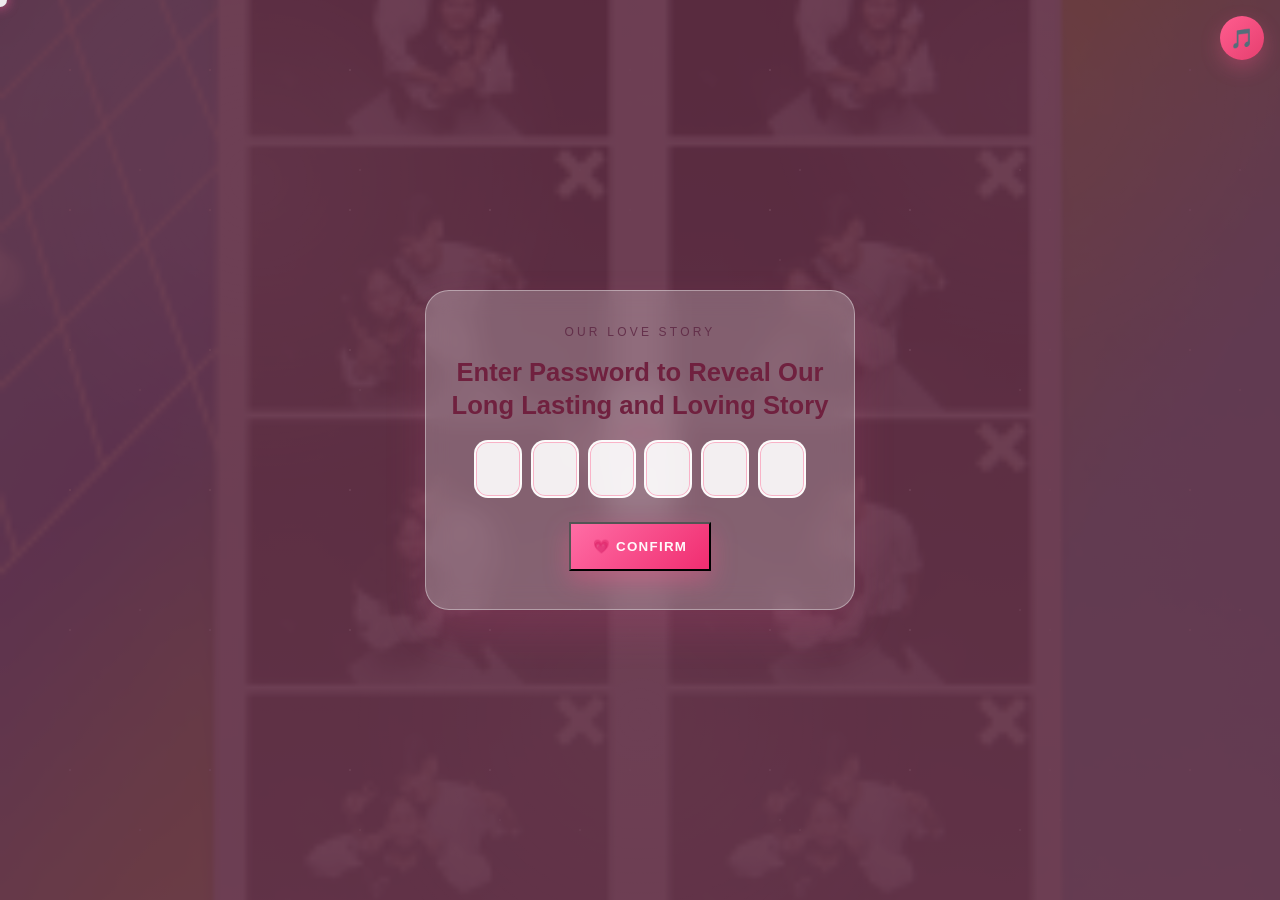
==== index.html @ 14a55cb7 "Add files via upload" ====
<!DOCTYPE html>
<html lang="en">
  <head>
    <meta charset="UTF-8" />
    <meta name="viewport" content="width=device-width, initial-scale=1.0" />
    <title>Our Celebration Together</title>
    <link rel="stylesheet" href="style.css" />
  </head>
  <body>
    <div class="starfield"></div>
    <div class="cloud cloud-one"></div>
    <div class="cloud cloud-two"></div>
    <div class="hearts-layer"></div>
    <div class="petals-layer"></div>
    <div class="sparkle-cursor"></div>

    <div class="loading-screen" id="loadingScreen">
      <div class="loading-card glass">
        <h1 class="typewriter" data-text="Loading our sweetest memories..."></h1>
        <div class="loader-ring"></div>
      </div>
    </div>

    <div class="password-screen" id="passwordScreen">
      <div class="password-card glass">
        <p class="eyebrow">Our Love Story</p>
        <h1>Enter Password to Reveal Our Long Lasting and Loving Story</h1>
        <div class="digit-inputs">
          <input class="digit-box" id="digit-1" type="text" inputmode="numeric" maxlength="1" />
          <input class="digit-box" id="digit-2" type="text" inputmode="numeric" maxlength="1" />
          <input class="digit-box" id="digit-3" type="text" inputmode="numeric" maxlength="1" />
          <input class="digit-box" id="digit-4" type="text" inputmode="numeric" maxlength="1" />
          <input class="digit-box" id="digit-5" type="text" inputmode="numeric" maxlength="1" />
          <input class="digit-box" id="digit-6" type="text" inputmode="numeric" maxlength="1" />
        </div>
        <button id="enterBtn" class="cute-confirm-btn">💗 CONFIRM</button>
        <p id="passwordMessage" class="message"></p>
      </div>
    </div>

    <div class="music-control">
      <button id="musicToggle" class="music-btn" aria-label="Play music">🎵</button>
      <input id="volumeControl" class="volume-control" type="range" min="0" max="100" value="60" aria-label="Volume control" />
    </div>
    <audio id="musicAudio" src="./song.mp3" loop preload="auto"></audio>
    <audio id="buttonSound" src="./Button_click.wav" preload="auto"></audio>

    <div class="app-shell hidden" id="appShell">
      <header class="topbar glass">
        <div class="brand">
          <span>❤️</span>
          <strong>Forever Us</strong>
        </div>
        <label class="picker-wrap">
          <span>Background</span>
          <select id="backgroundPicker" class="background-picker">
            <option value="Default">Default</option>
            <option value="YourWP">Your PC Wallpaper</option>
            <option value="MyWP">My Wallpaper</option>
          </select>
        </label>
        <button id="themeToggle" class="toggle-btn">🌙 Dark</button>
      </header>

      <nav class="nav-pill glass">
        <a href="#home">Home</a>
        <a href="#story">Our Story</a>
        <a href="#reasons" class="locked-link hidden">Reasons</a>
        <a href="#gallery" class="locked-link hidden">Gallery</a>
        <a href="#timeline" class="locked-link hidden">Timeline</a>
        <a href="#letters" class="locked-link hidden">Letters</a>
        <a href="#game" class="locked-link hidden">Game</a>
        <a href="#countdown" class="locked-link hidden">Countdown</a>
        <a href="#surprises">Surprises</a>
        <a href="#final" class="locked-link hidden">Final Surprise</a>
      </nav>

      <main>
        <section id="home" class="panel hero">
          <div class="hero-card glass reveal">
            <p class="eyebrow">Our anniversary / Your Birthday</p>
            <h1 class="typewriter" data-text="A little world made for us."></h1>
            <p>
              Every part holds a memory, a promise, and a reason to fall in love with you again.
            </p>
            <div class="actions">
              <a href="#story" class="btn">Begin the Story</a>
              <button class="btn secondary" id="confettiBtn">Celebrate</button>
            </div>
          </div>
        </section>

        <section id="story" class="panel">
          <div class="section-heading reveal">
            <p class="eyebrow">Part 1</p>
            <h2>Our Story</h2>
          </div>
          <div class="story-grid reveal">
            <article class="glass card">
              <h3>How we met</h3>
              <p>We met online in a game called Fisch, a game in Roblox. We started as silly jokes, small chats, doing silly things and fishing to finish our bestiaries. Now it has ended up to us loving each other day by day.</p>
            </article>
            <article class="glass card">
              <h3>What we built</h3>
              <p>We built our world with happiness, comfort, laughter, fun and everlasting love. We cry, fight. misunderstood but despite that. We overcome that by talking to each other and comforting each other every time something went wrong.</p>
            </article>
            <article class="glass card">
              <h3>What we are</h3>
              <p>Two lovers learning, growing, and loving each other every day.</p>
            </article>
          </div>
        </section>

        <section id="unlock-countdown" class="panel">
          <div class="section-heading reveal">
            <p class="eyebrow">Coming Soon</p>
            <h2>The Rest Unlocks on November 13</h2>
          </div>
          <div class="countdown-grid reveal">
            <article class="glass card"><span id="unlockDays">0</span><small>Days</small></article>
            <article class="glass card"><span id="unlockHours">0</span><small>Hours</small></article>
            <article class="glass card"><span id="unlockMinutes">0</span><small>Minutes</small></article>
            <article class="glass card"><span id="unlockSeconds">0</span><small>Seconds</small></article>
          </div>
          <p class="countdown-text">Everything from here on out unlocks on November 13. Come back then!</p>
          <div class="early-access glass">
            <label for="earlyAccessInput">Know the early access code?</label>
            <div class="early-access-row">
              <input type="password" id="earlyAccessInput" placeholder="Enter code" autocomplete="off" />
              <button id="earlyAccessBtn" class="btn secondary">Unlock Now</button>
            </div>
            <p id="earlyAccessMessage" class="message"></p>
          </div>
        </section>

        <section id="reasons" class="panel locked-section hidden">
          <div class="section-heading reveal">
            <p class="eyebrow">Part 2</p>
            <h2>100 Reasons I Love You</h2>
          </div>
          <div class="reasons-grid" id="reasonsGrid"></div>
        </section>

        <section id="gallery" class="panel locked-section hidden">
          <div class="section-heading reveal">
            <p class="eyebrow">Part 3</p>
            <h2>Gallery</h2>
          </div>
          <div class="gallery-grid reveal">
            <figure class="polaroid glass">
              <img src="1st convo.jpeg" alt="Our first conversation" />
              <figcaption>Our first conversation</figcaption>
            </figure>
            <figure class="polaroid glass">
              <img src="better qual first vm.jpeg" alt="Our first VM exchange" />
              <figcaption>Our first VM exchange</figcaption>
            </figure>
            <figure class="polaroid glass">
              <img src="first ily.jpeg" alt="Our first name calling" />
              <figcaption>Our first name calling</figcaption>
            </figure>
            <figure class="polaroid glass">
              <img src="first pijjure of us.jpeg" alt="First picture sent to each other" />
              <figcaption>First picture sent to each other</figcaption>
            </figure>
            <figure class="polaroid glass">
              <img src="First photo f2f.jpeg" alt="Our first face to face meeting each other" />
              <figcaption>Our first face to face meeting each other</figcaption>
          </div>
        </section>

        <section id="timeline" class="panel locked-section hidden">
          <div class="section-heading reveal">
            <p class="eyebrow">Part 4</p>
            <h2>Timeline</h2>
          </div>
          <div class="timeline reveal">
            <div class="timeline-item glass"><span>May 7, 2025</span><p>Our anniversary began.</p></div>
            <div class="timeline-item glass"><span>Nov 13, 2005</span><p>Your Birthday.</p></div>
            <div class="timeline-item glass"><span>Aug 30, 2006</span><p>My Birthday.</p></div>
            <div class="timeline-item glass"><span>Forever</span><p>The story keeps growing with every smile.</p></div>
          </div>
        </section>

        <section id="letters" class="panel locked-section hidden">
          <div class="section-heading reveal">
            <p class="eyebrow">Part 5</p>
            <h2>Open When...</h2>
          </div>
          <div class="letters-grid reveal">
            <button class="letter-card glass" data-title="Open When You Miss Me" data-message="Whenever you miss me, remember that I am always with you in every quiet moment and every memory.">Open When You Miss Me</button>
            <button class="letter-card glass" data-title="Open When You Need Comfort" data-message="You do not have to carry anything alone. I am here, and my love will still and always be yours.">Open When You Need Comfort</button>
            <button class="letter-card glass" data-title="Open When You Need Courage" data-message="You are braver than you know, and I will always be the soft place to land.">Open When You Need Courage</button>
          </div>
        </section>

        <section id="game" class="panel locked-section hidden">
          <div class="section-heading reveal">
            <p class="eyebrow">Part 6</p>
            <h2>Memory Game</h2>
          </div>
          <div class="memory-game reveal">
            <div class="game-board" id="gameBoard"></div>
            <p id="gameStatus">Find all matching emojis.</p>
          </div>
        </section>

        <section id="countdown" class="panel locked-section hidden">
          <div class="section-heading reveal">
            <p class="eyebrow">Part 7</p>
            <h2>Countdown to Forever</h2>
          </div>
          <div class="countdown-grid reveal">
            <article class="glass card"><span id="years">0</span><small>Years</small></article>
            <article class="glass card"><span id="months">0</span><small>Months</small></article>
            <article class="glass card"><span id="days">0</span><small>Days</small></article>
            <article class="glass card"><span id="hours">0</span><small>Hours</small></article>
            <article class="glass card"><span id="minutes">0</span><small>Minutes</small></article>
            <article class="glass card"><span id="seconds">0</span><small>Seconds</small></article>
          </div>
          <p id="countdownText" class="countdown-text"></p>
        </section>

        <!--
        <p> This will be a hidden section for surprises </p>
        <section id="surprises" class="panel">
          <div class="section-heading reveal">
            <p class="eyebrow">Part 8</p>
            <h2>Hidden Surprises</h2>
          </div>
          <div class="surprise-scene reveal">
            <div class="surprise-hunt" id="surpriseHunt" aria-label="Hidden surprise emojis"></div>
            <p id="easterMessage" class="message"></p>
          </div>
        </section>
        -->

        <section id="final" class="panel final-panel locked-section hidden">
          <div class="section-heading reveal">
            <p class="eyebrow">Final</p>
            <h2>Final Surprise</h2>
          </div>
          <div class="final-card glass reveal">
            <h3>For my favorite person</h3>
            <p>
              Thank you for being the softest place in my world and the brightest star in my sky.
              Every heartbeat since May 7, 2025 has felt kinder with you in it. 131126
            </p>
            <button id="finalHeartBtn" class="btn">Open the sweetest message</button>
          </div>
        </section>
      </main>
    </div>

    <div class="lightbox hidden" id="lightbox">
      <button id="closeLightbox" class="close-btn">×</button>
      <img id="lightboxImage" src="" alt="Expanded memory" />
    </div>

    <div class="letter-modal hidden" id="letterModal">
      <div class="letter-content glass">
        <button id="closeLetter" class="close-btn">×</button>
        <h3 id="letterTitle"></h3>
        <p id="letterText"></p>
      </div>
    </div>

    <script src="script.js"></script>
  </body>
</html>
---- style.css ----
:root {
  --bg: #fff4f7;
  --rose: #ff5d8f;
  --rose-deep: #e63f6f;
  --pink: #ffd6e4;
  --lavender: #ffc4da;
  --text: #5b2441;
  --glass: rgba(255, 255, 255, 0.24);
  --shadow: 0 20px 40px rgba(214, 76, 133, 0.18);
}

body.dark-mode {
  --bg: #180812;
  --rose: #ff7aa8;
  --rose-deep: #ff9cbe;
  --pink: #4d1b33;
  --lavender: #321121;
  --text: #ffe3ef;
  --glass: rgba(33, 10, 20, 0.45);
  --shadow: 0 20px 40px rgba(0, 0, 0, 0.35);
}

* { box-sizing: border-box; }
html { scroll-behavior: smooth; }
body {
  margin: 0;
  font-family: "Segoe UI", Arial, sans-serif;
  color: var(--text);
  background:
    radial-gradient(circle at top, #fff8fb 0%, #ffe8f0 48%, var(--bg) 100%);
  overflow-x: hidden;
}

body::before {
  content: "";
  position: fixed;
  inset: 0;
  background: radial-gradient(circle at 20% 20%, rgba(255,255,255,0.35), transparent 25%),
              radial-gradient(circle at 80% 10%, rgba(255,255,255,0.22), transparent 20%),
              radial-gradient(circle at 50% 80%, rgba(255,255,255,0.23), transparent 30%);
  pointer-events: none;
}

.starfield {
  position: fixed;
  inset: 0;
  background-image:
    radial-gradient(circle, rgba(255,255,255,0.95) 1px, transparent 1px),
    radial-gradient(circle, rgba(255,255,255,0.65) 1.5px, transparent 1.5px),
    radial-gradient(circle, rgba(255,255,255,0.55) 1px, transparent 1px);
  background-size: 140px 140px, 220px 220px, 280px 280px;
  background-position: 0 0, 30px 60px, 80px 120px;
  opacity: 0.8;
  pointer-events: none;
}

.cloud {
  position: fixed;
  background: rgba(255,255,255,0.55);
  border-radius: 999px;
  filter: blur(4px);
  opacity: 0.85;
  animation: drift 18s linear infinite;
}
.cloud::before, .cloud::after {
  content: "";
  position: absolute;
  background: inherit;
  border-radius: inherit;
}
.cloud-one { width: 180px; height: 60px; left: -20%; top: 12%; }
.cloud-two { width: 150px; height: 50px; left: -10%; top: 28%; animation-duration: 26s; }
.cloud-one::before { width: 80px; height: 80px; left: 18px; top: -30px; }
.cloud-one::after { width: 90px; height: 70px; right: 20px; top: -25px; }
.cloud-two::before { width: 70px; height: 70px; left: 16px; top: -26px; }
.cloud-two::after { width: 80px; height: 65px; right: 16px; top: -20px; }

.hearts-layer, .petals-layer {
  position: fixed;
  inset: 0;
  pointer-events: none;
}
.hearts-layer span, .petals-layer span {
  position: absolute;
  animation: floatUp linear forwards;
}
.hearts-layer span { font-size: 1.2rem; }
.petals-layer span { font-size: 1.6rem; opacity: 0.8; }

.glass {
  background: var(--glass);
  backdrop-filter: blur(12px);
  -webkit-backdrop-filter: blur(12px);
  border: 1px solid rgba(255,255,255,0.38);
  box-shadow: var(--shadow);
}

main { width: min(1100px, calc(100% - 2rem)); margin: 0 auto; padding-bottom: 4rem; }
.topbar, .nav-pill { position: sticky; top: 1rem; z-index: 10; }
.topbar {
  width: min(1100px, calc(100% - 2rem));
  margin: 1rem auto 0.75rem;
  padding: 1rem 1.2rem;
  border-radius: 999px;
  display: flex;
  align-items: center;
  justify-content: space-between;
  gap: 1rem;
}
.brand { display: flex; align-items: center; gap: 0.55rem; font-size: 1rem; }
.music-control {
  position: fixed;
  top: 1rem;
  right: 1rem;
  z-index: 60;
}
.music-btn {
  width: 44px;
  height: 44px;
  border-radius: 50%;
  border: none;
  cursor: pointer;
  font-size: 1.2rem;
  background: linear-gradient(135deg, var(--rose), var(--rose-deep));
  color: white;
  box-shadow: 0 8px 20px rgba(255, 87, 142, 0.3);
}
.volume-control {
  position: absolute;
  top: 56px;
  right: 0;
  width: 120px;
  opacity: 0;
  pointer-events: none;
  transform: translateY(-6px);
  transition: opacity 0.25s ease, transform 0.25s ease;
}
.music-control:hover .volume-control,
.music-control:focus-within .volume-control {
  opacity: 1;
  pointer-events: auto;
  transform: translateY(0);
}
.picker-wrap {
  display: flex;
  align-items: center;
  gap: 0.45rem;
  font-size: 0.9rem;
}
.background-picker {
  border: 1px solid rgba(255,255,255,0.55);
  border-radius: 999px;
  padding: 0.45rem 0.75rem;
  background: rgba(255,255,255,0.55);
  color: var(--text);
}
.toggle-btn, .btn, .letter-card, .surprise-btn {
  border: none;
  cursor: pointer;
  border-radius: 999px;
  padding: 0.8rem 1rem;
  color: white;
  background: linear-gradient(135deg, var(--rose), var(--rose-deep));
}
.toggle-btn { background: rgba(255,255,255,0.5); color: var(--text); }
.cute-confirm-btn {
  margin-top: 0.5rem;
  font-weight: 900;
  letter-spacing: 0.08rem;
  padding: 0.95rem 1.35rem;
  background: linear-gradient(135deg, #ff6da5, #f02d70);
  box-shadow: 0 10px 24px rgba(255, 87, 142, 0.38);
  transition: transform 0.2s ease, box-shadow 0.2s ease;
  color: #fff9fb;
}
.cute-confirm-btn:hover {
  transform: translateY(-2px) scale(1.02);
  box-shadow: 0 14px 28px rgba(255, 87, 142, 0.46);
}
.nav-pill {
  width: min(1100px, calc(100% - 2rem));
  margin: 0 auto 1rem;
  padding: 0.7rem;
  display: flex;
  justify-content: center;
  gap: 0.7rem;
  flex-wrap: wrap;
  border-radius: 999px;
}
.nav-pill a {
  text-decoration: none;
  color: var(--text);
  padding: 0.45rem 0.8rem;
  border-radius: 999px;
}
.nav-pill a:hover { background: rgba(255,255,255,0.35); }

.panel { padding: 2rem 0; }
.hero-card, .card, .final-card, .letter-content, .password-card {
  border-radius: 24px;
  padding: 1.4rem;
}
.hero-card { margin-top: 3rem; text-align: center; }
.section-heading { text-align: center; margin-bottom: 1.5rem; }
.eyebrow { letter-spacing: 0.2rem; text-transform: uppercase; font-size: 0.75rem; opacity: 0.8; }
.typewriter { overflow: hidden; white-space: nowrap; border-right: 2px solid var(--rose-deep); animation: typing 3s steps(24) infinite, blink 0.65s step-end infinite; }
.loading-screen { transition: opacity 0.4s ease; }

.grid, .story-grid, .letters-grid, .surprise-grid { display: grid; gap: 1rem; }
.story-grid { grid-template-columns: repeat(auto-fit, minmax(220px, 1fr)); }
.reasons-grid { display: grid; grid-template-columns: repeat(auto-fit, minmax(160px, 1fr)); gap: 0.8rem; }
.reason-chip {
  padding: 0.7rem;
  border-radius: 18px;
  background: rgba(255,255,255,0.4);
  border: 1px solid rgba(255,255,255,0.4);
}
.gallery-grid { display: grid; grid-template-columns: repeat(auto-fit, minmax(240px, 1fr)); gap: 1rem; }
.polaroid { padding: 0.9rem; border-radius: 16px; transform: rotate(var(--tilt)); }
.polaroid img { width: 100%; aspect-ratio: 1 / 1.1; object-fit: cover; border-radius: 12px; }
.polaroid figcaption { text-align: center; padding-top: 0.7rem; }
.timeline { display: grid; gap: 1rem; }
.timeline-item { padding: 1rem 1.1rem; border-radius: 20px; }
.timeline-item span { font-weight: 700; color: var(--rose-deep); }

letters-grid, .surprise-grid { grid-template-columns: repeat(auto-fit, minmax(220px, 1fr)); }
.letter-card { width: 100%; text-align: center; }
.surprise-scene {
  position: relative;
  min-height: 260px;
  border-radius: 24px;
  overflow: hidden;
  background: rgba(255,255,255,0.15);
  border: 1px solid rgba(255,255,255,0.35);
}
.surprise-hunt {
  position: relative;
  min-height: 260px;
}
.surprise-hidden-btn {
  position: fixed;
  z-index: 40;
  width: 60px;
  height: 60px;
  border: none;
  border-radius: 50%;
  background: rgba(255,255,255,0.65);
  box-shadow: 0 12px 24px rgba(214, 76, 133, 0.18);
  cursor: pointer;
  font-size: 1.8rem;
  transition: transform 0.2s ease, box-shadow 0.2s ease, opacity 0.2s ease;
}
.surprise-hidden-btn:hover {
  transform: scale(1.08);
  box-shadow: 0 14px 28px rgba(214, 76, 133, 0.3);
}
.surprise-hidden-btn.found {
  opacity: 0.45;
  transform: scale(0.92);
}
.memory-game { text-align: center; }
.game-board {
  display: grid;
  grid-template-columns: repeat(4, minmax(70px, 1fr));
  gap: 0.8rem;
  margin: 1rem auto;
  max-width: 420px;
}
.memory-card {
  aspect-ratio: 1 / 1;
  border: none;
  border-radius: 18px;
  font-size: 2rem;
  background: rgba(255,255,255,0.45);
  color: var(--text);
  cursor: pointer;
  transition: transform 0.25s ease;
}
.memory-card.flipped { transform: rotateY(180deg); background: linear-gradient(135deg, #ffb7d1, #ffc7dd); }
.countdown-grid { display: grid; grid-template-columns: repeat(auto-fit, minmax(100px, 1fr)); gap: 1rem; }
.countdown-grid .card { text-align: center; }
.countdown-grid span { display: block; font-size: 2rem; font-weight: 800; color: var(--rose-deep); }
.final-panel { text-align: center; }
.hidden { display: none !important; }
.password-screen, .loading-screen, .lightbox, .letter-modal {
  position: fixed;
  inset: 0;
  display: grid;
  place-items: center;
  z-index: 30;
}
.password-screen, .loading-screen { background: rgba(74, 17, 42, 0.55); }
.password-card { width: min(430px, calc(100% - 2rem)); text-align: center; }
.password-card h1 {
  font-size: 1.6rem;
  line-height: 1.3;
  color: #70213f;
}
.digit-inputs {
  display: flex;
  gap: 0.55rem;
  justify-content: center;
  margin: 1rem 0;
}
.early-access {
  max-width: 380px;
  margin: 1.5rem auto 0;
  padding: 1.1rem 1.3rem;
  border-radius: 20px;
  text-align: center;
}
.early-access label {
  display: block;
  font-size: 0.85rem;
  opacity: 0.85;
  margin-bottom: 0.6rem;
}
.early-access-row {
  display: flex;
  gap: 0.5rem;
  justify-content: center;
  flex-wrap: wrap;
}
.early-access-row input {
  flex: 1 1 160px;
  min-width: 0;
  padding: 0.65rem 0.9rem;
  border-radius: 999px;
  border: 2px solid rgba(255,255,255,0.75);
  background: rgba(255,255,255,0.9);
  color: #5a1831;
  font-size: 0.95rem;
}
.early-access-row .btn.secondary {
  padding: 0.65rem 1.1rem;
  background: rgba(255,255,255,0.5);
  color: var(--text);
}
.early-access .message {
  margin: 0.6rem 0 0;
  font-size: 0.9rem;
}
.digit-box {
  width: 48px;
  height: 58px;
  text-align: center;
  font-size: 1.4rem;
  font-weight: 700;
  border-radius: 14px;
  border: 2px solid rgba(255,255,255,0.75);
  background: rgba(255,255,255,0.9);
  color: #5a1831;
  box-shadow: inset 0 0 0 1px rgba(255, 105, 149, 0.45);
}
.message { font-weight: 700; color: #70213f; }
.loader-ring {
  width: 70px; height: 70px;
  margin: 1rem auto;
  border: 6px solid rgba(255,255,255,0.3);
  border-top-color: var(--rose-deep);
  border-radius: 50%;
  animation: spin 1s linear infinite;
}
.lightbox { background: rgba(20, 5, 12, 0.75); }
.lightbox img { max-width: min(90vw, 680px); border-radius: 14px; }
.close-btn {
  position: absolute; top: 1rem; right: 1rem; border: none; background: white; width: 40px; height: 40px; border-radius: 50%; cursor: pointer;
}
.letter-content { width: min(520px, calc(100% - 2rem)); position: relative; }
body { cursor: none; }
a, button, input, select, .letter-card, .memory-card, .polaroid img { cursor: none; }

.sparkle-cursor { position: fixed; width: 14px; height: 14px; pointer-events: none; z-index: 50; border-radius: 50%; background: rgba(255,255,255,0.9); box-shadow: 0 0 12px rgba(255,94,154,0.8); transform: translate(-50%, -50%); }
.reveal { opacity: 0; transform: translateY(28px); transition: all 0.7s ease; }
.reveal.show { opacity: 1; transform: translateY(0); }

@keyframes typing {
  0%, 10% { width: 0; }
  50%, 100% { width: 100%; }
}
@keyframes blink { 50% { border-color: transparent; } }
@keyframes drift { from { transform: translateX(0); } to { transform: translateX(140vw); } }
@keyframes floatUp {
  from { transform: translateY(100vh) scale(0.8); opacity: 0; }
  10% { opacity: 1; }
  to { transform: translateY(-20vh) scale(1.1); opacity: 0; }
}
@keyframes spin { to { transform: rotate(360deg); } }

@media (max-width: 720px) {
  .topbar { border-radius: 20px; flex-wrap: wrap; justify-content: center; }
  .nav-pill { border-radius: 16px; }
  .typewriter { white-space: normal; }
}
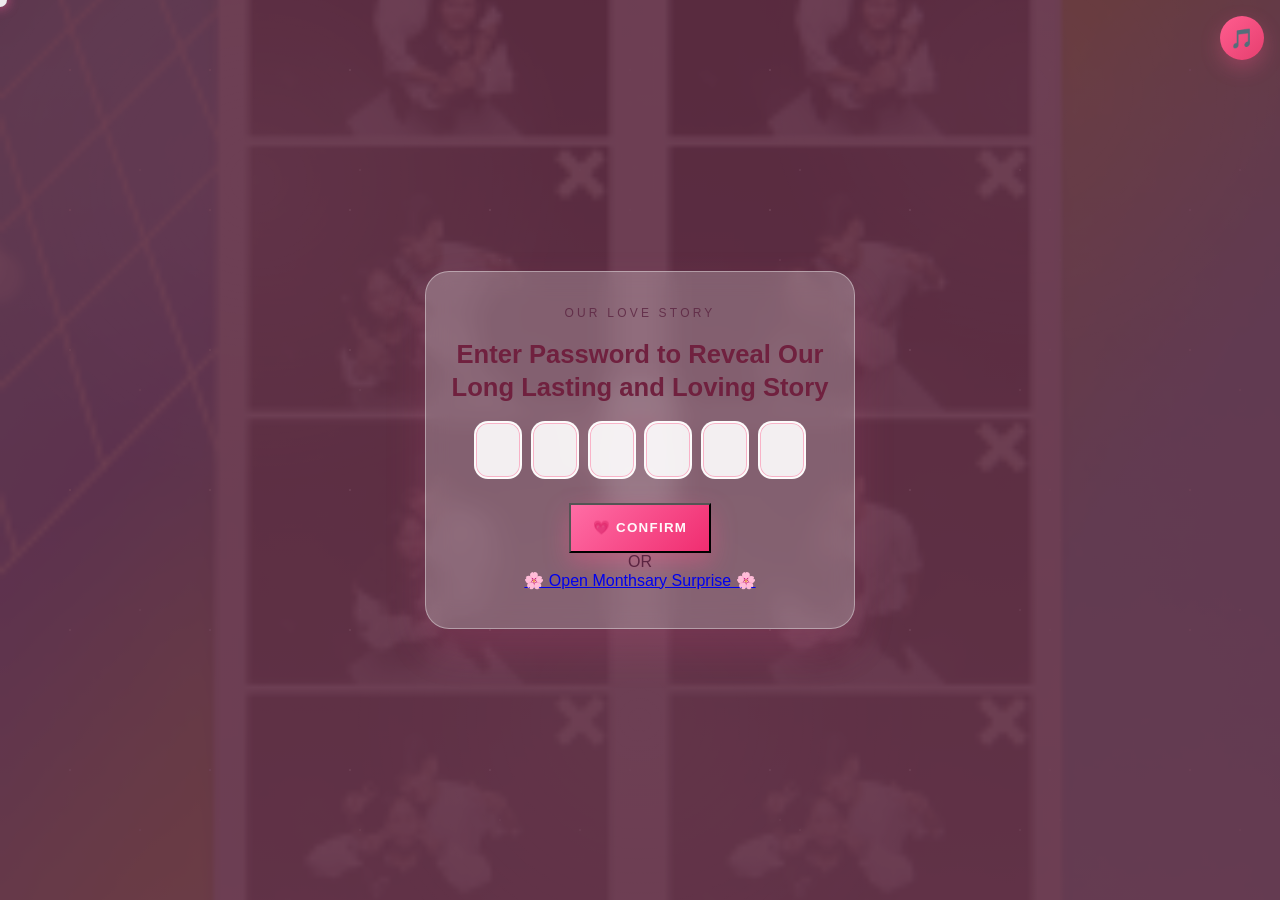
==== commit f6ee91e7: "Update index.html" ====
--- a/index.html
+++ b/index.html
@@ -34,6 +34,8 @@
           <input class="digit-box" id="digit-6" type="text" inputmode="numeric" maxlength="1" />
         </div>
         <button id="enterBtn" class="cute-confirm-btn">💗 CONFIRM</button>
+        <div class="divider"><span>OR</span></div>
+        <a href="monthsary.html" class="monthsary-btn">🌸 Open Monthsary Surprise 🌸</a>
         <p id="passwordMessage" class="message"></p>
       </div>
     </div>
@@ -71,7 +73,9 @@
         <a href="#letters" class="locked-link hidden">Letters</a>
         <a href="#game" class="locked-link hidden">Game</a>
         <a href="#countdown" class="locked-link hidden">Countdown</a>
+        <!--
         <a href="#surprises">Surprises</a>
+       -->
         <a href="#final" class="locked-link hidden">Final Surprise</a>
       </nav>
 
@@ -267,4 +271,4 @@
 
     <script src="script.js"></script>
   </body>
-</html>+</html>
--- a/style.css
+++ b/style.css
@@ -113,6 +113,7 @@
   top: 1rem;
   right: 1rem;
   z-index: 60;
+  padding-bottom: 3.5rem;
 }
 .music-btn {
   width: 44px;
@@ -133,13 +134,16 @@
   opacity: 0;
   pointer-events: none;
   transform: translateY(-6px);
-  transition: opacity 0.25s ease, transform 0.25s ease;
+  transition: opacity 0.2s ease 0.35s, transform 0.2s ease 0.35s, visibility 0s 0.55s;
+  visibility: hidden;
 }
 .music-control:hover .volume-control,
 .music-control:focus-within .volume-control {
   opacity: 1;
   pointer-events: auto;
   transform: translateY(0);
+  visibility: visible;
+  transition: opacity 0.2s ease, transform 0.2s ease, visibility 0s;
 }
 .picker-wrap {
   display: flex;
@@ -148,10 +152,10 @@
   font-size: 0.9rem;
 }
 .background-picker {
-  border: 1px solid rgba(255,255,255,0.55);
+  border: 1px solid rgba(255,255,255,0.35);
   border-radius: 999px;
   padding: 0.45rem 0.75rem;
-  background: rgba(255,255,255,0.55);
+  background: var(--glass);
   color: var(--text);
 }
 .toggle-btn, .btn, .letter-card, .surprise-btn {
@@ -162,7 +166,7 @@
   color: white;
   background: linear-gradient(135deg, var(--rose), var(--rose-deep));
 }
-.toggle-btn { background: rgba(255,255,255,0.5); color: var(--text); }
+.toggle-btn { background: var(--glass); color: var(--text); }
 .cute-confirm-btn {
   margin-top: 0.5rem;
   font-weight: 900;
@@ -212,8 +216,9 @@
 .reason-chip {
   padding: 0.7rem;
   border-radius: 18px;
-  background: rgba(255,255,255,0.4);
-  border: 1px solid rgba(255,255,255,0.4);
+  background: var(--glass);
+  border: 1px solid rgba(255,255,255,0.28);
+  color: var(--text);
 }
 .gallery-grid { display: grid; grid-template-columns: repeat(auto-fit, minmax(240px, 1fr)); gap: 1rem; }
 .polaroid { padding: 0.9rem; border-radius: 16px; transform: rotate(var(--tilt)); }
@@ -271,7 +276,7 @@
   border: none;
   border-radius: 18px;
   font-size: 2rem;
-  background: rgba(255,255,255,0.45);
+  background: var(--glass);
   color: var(--text);
   cursor: pointer;
   transition: transform 0.25s ease;
@@ -391,4 +396,4 @@
   .topbar { border-radius: 20px; flex-wrap: wrap; justify-content: center; }
   .nav-pill { border-radius: 16px; }
   .typewriter { white-space: normal; }
-}+}
